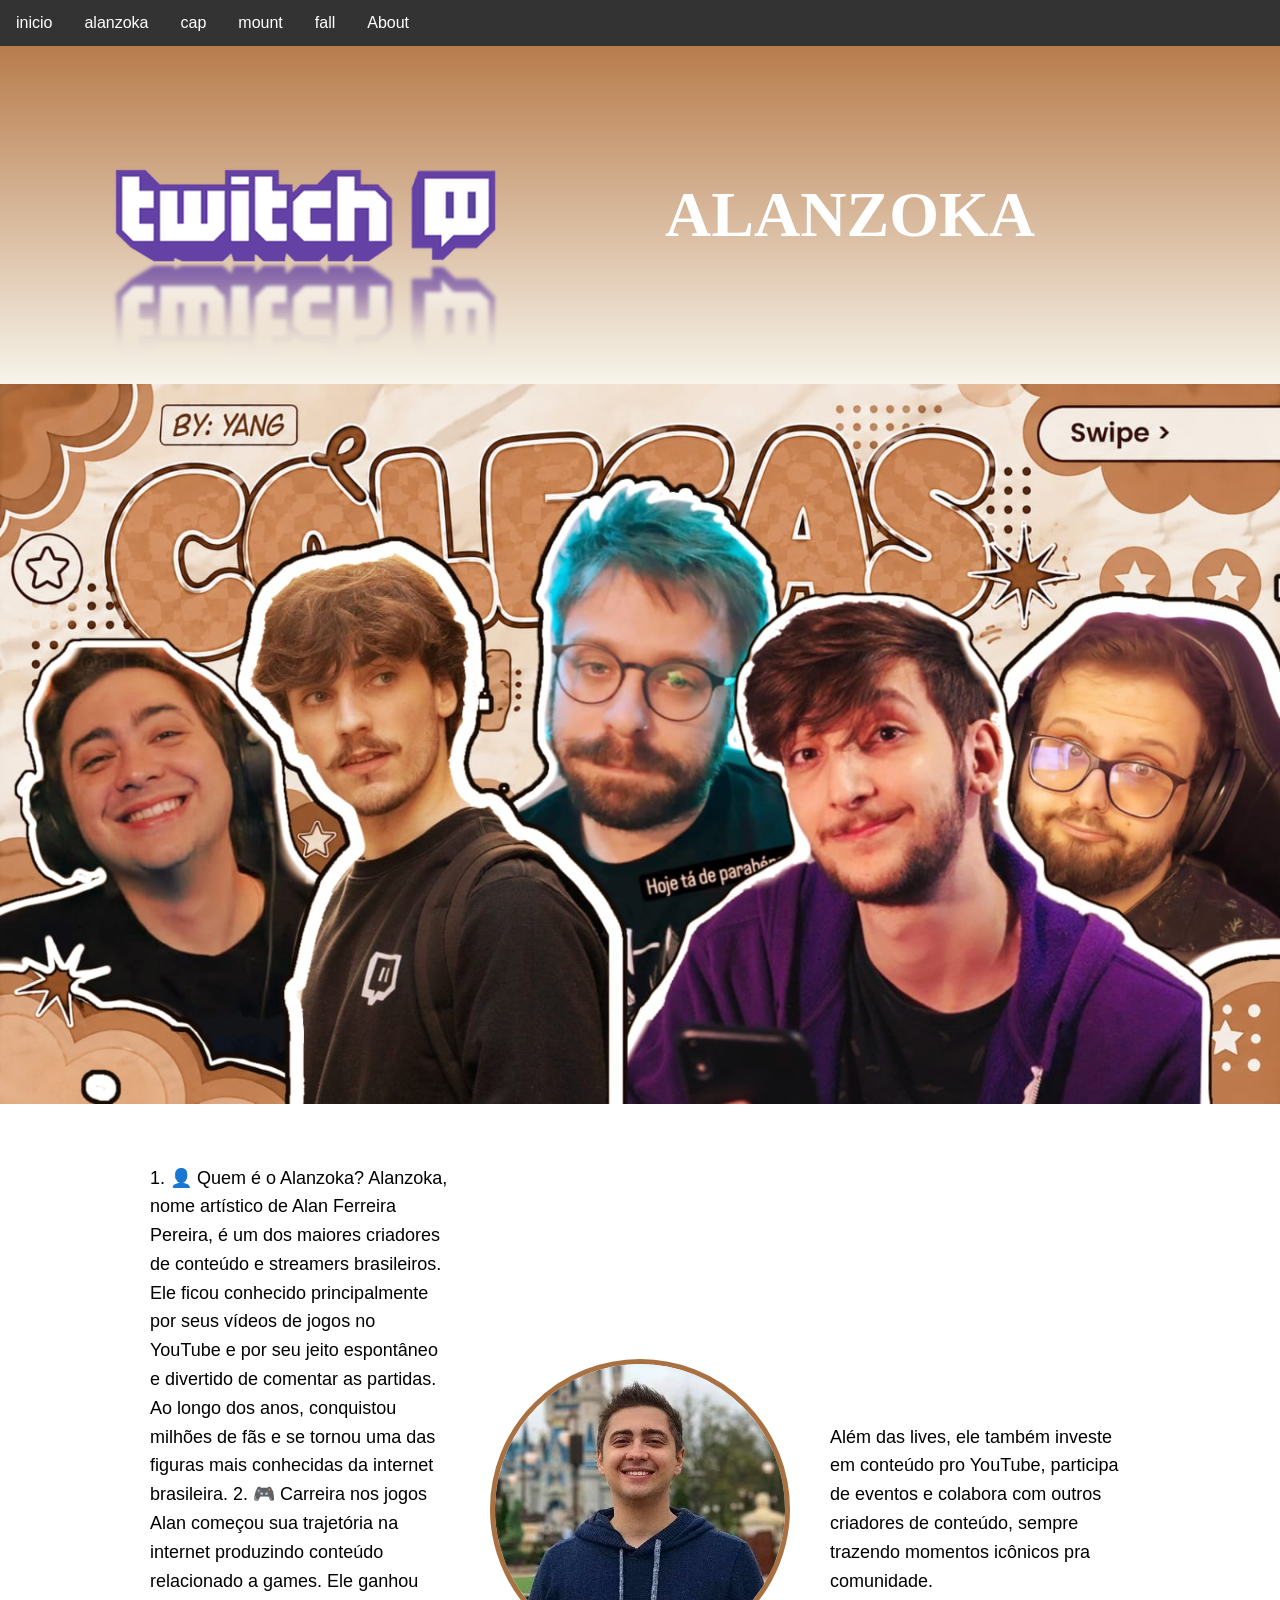
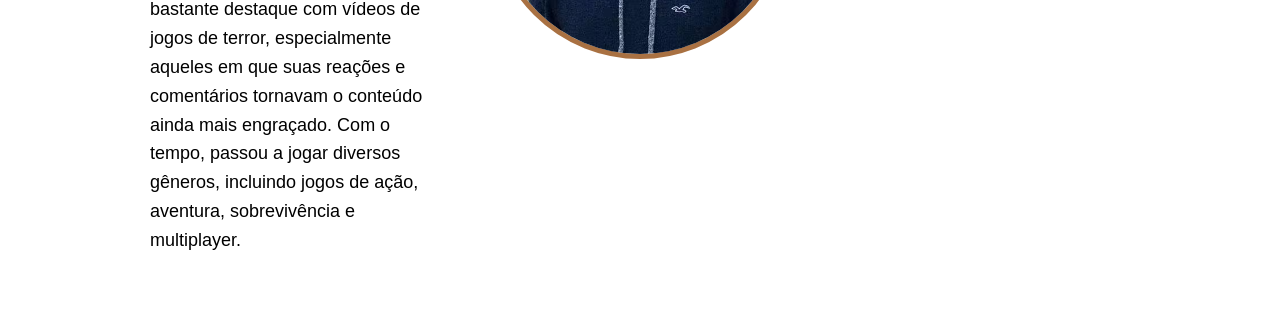
==== alanzoka.html @ ed978b15 "ghgfgh" ====
<html lang="pt-br">
<head>
<meta charset="UTF-8">

<meta name="viewport" content="width=device-width, initial-
scale=1.0">
 
<title>alanzoka</title>

<ul>
  <li><a href="index.html" class="active">inicio</a></li>
  <li><a href="alanzoka.html">alanzoka</a></li>
  <li><a href="cap.html">cap</a></li>
  <li><a href="mount.html">mount</a></li>
  <li><a href="fall.html">fall</a></li>
  <li style="float:right"><a href="#about">About</a></li>
</ul>


<link rel="stylesheet" href="style.css">
</head>
<body>
<!--header é a parte do cabeçalho do site, é o topo da página-->
<header class="cabecalho-itens">

<img class="cabecalho_imagem" src="pngwing.com.png" alt="Logo da
D
Página">



<h1 class="titulo_site">ALANZOKA</h1>
<div class="sociais">
<img class="sociais" src="Youtube_logo.png" alt="logo_nossa_escola">
<img class="sociais" src="TW__1_-removebg-preview.png" alt="facebook.png">
<img class="sociais" src="instagram.png" alt="instagram da Escola">
</div>
</header>
<!--Seção banner 1 é a parte do paragrafo 1 da página-->
<section class="banner1">
<img class="escola.image" src="banner.jpg" alt="Banner
da Escola">
</section>




<!--Seção sobre é a parte que fala sobre o streamer-->
<section class="sobre-streamer">

  <div class="sobre-texto sobre-texto-esquerda">
    <p>
     1. 👤 Quem é o Alanzoka?
Alanzoka, nome artístico de Alan Ferreira Pereira, é um dos maiores criadores de conteúdo
 e streamers brasileiros. Ele ficou conhecido principalmente por seus vídeos de jogos no YouTube
  e por seu jeito espontâneo e divertido de comentar as partidas. Ao longo dos anos, conquistou milhões de fãs
   e se tornou uma das figuras mais conhecidas da internet brasileira.

2. 🎮 Carreira nos jogos
Alan começou sua trajetória na internet produzindo conteúdo relacionado a games.
 Ele ganhou bastante destaque com vídeos de jogos de terror,
  especialmente aqueles em que suas reações e comentários tornavam o conteúdo ainda mais engraçado.
   Com o tempo, passou a jogar diversos gêneros, incluindo jogos de ação, aventura, sobrevivência e multiplayer.
    </p>
  </div>

  <img class="sobre-foto" src="ALANZOKA.avif" alt="Foto do Alanzoka">

  <div class="sobre-texto sobre-texto-direita">
    <p>
      Além das lives, ele também investe em conteúdo pro YouTube,
      participa de eventos e colabora com outros criadores de
      conteúdo, sempre trazendo momentos icônicos pra comunidade.
    </p>
  </div>

</section>
---- style.css ----
*{
margin: 0;
padding: 0;
box-sizing: border-box;
}
body{
font-family: "Poppins", sans-serif;
}
header{
background-image: linear-gradient(#b87c4c,#f7f4ea);
color: white;
width: 100%;
padding: 0px;
font-size: xx-large;
font-family:cursive;
}




.cabecalho-itens{
max-width: 1980px;
margin: 0 auto;
display: flex;
align-items: center;
justify-content: center;
}
.cabecalho_imagem{
width: 450px;
display: flex;
justify-content: flex-start;
align-items: center;
}
.titulo_site{
padding: 50px;
text-align: center;
width: 50%;
font: 30px;
}
.sociais{
display: flex;
justify-content: flex-end;
width: 0%;
padding-right: 30px;
}
.banner1{
    width: 100%;
    margin: 0;
    padding: 0;
}

.banner1 img{
    width: 100%;
    height: auto;
    display: block;
}
.estudante_titulo{
padding: 50px;
text-align: center;
  font-family:cursive;
    font-size:xxx-large

}
.estudante-nome{
text-align: center;
}
.estudante-imagem{
width: 120px;
}
.estudante-icone{
width: 38px;
padding: 4px 8px;
}
.estudante{
 background-color:#f7f4ea ;
    padding: 24px 0;
}


.estudante.div{
text-align: center;
padding: 24px 0;
}
.estudantes_todos{
display: flex;
justify-content: space-around;
}
.escola{
background-image: linear-gradient(#f7f4ea,#b87c4c);
color: white;
display: flex;
justify-content:center;
padding: 24px 0;
text-align:center;
display:block;
}
.escola-titulo{
padding: 50px;
text-align: center;
}
.logo_rodape{
height: 180px;
padding: 12px 0;

}

.link{
color: #ffffff;
text-decoration: none;
}



.video{
    font-family:cursive;
    font-size: 60px;
    font-weight: bold;
    color: #b87c4c ;
    text-align: center;
    margin-bottom: 15px;

}

.container-video {
    display: flex;
    flex-direction: column;
    align-items: center;
    justify-content: center;
     background-color:#f7f4ea;
}


.video-wrapper {
    display: flex;
    justify-content: center;
    width: 100%;
    background-color:#f7f4ea;

}



ul {
  list-style-type: none;
  margin: 0;
  padding: 0;
  background-color: #333333;
  display: flex;
}

ul li a {
  display: block;
  color: white;
  padding: 14px 16px;
  text-decoration: none;
}

ul li a:hover {
  background-color: #111111;
}







.sobre-streamer {
  display: flex;
  align-items: center;
  justify-content: center;
  gap: 40px;
  padding: 60px 40px;
  flex-wrap: wrap;
}

.sobre-foto {
  width: 300px;
  height: 300px;
  object-fit: cover;
  border-radius: 50%;
  border: 5px solid #a97142;
}

.sobre-texto {
  max-width: 300px;
  font-size: 18px;
  line-height: 1.6;
}
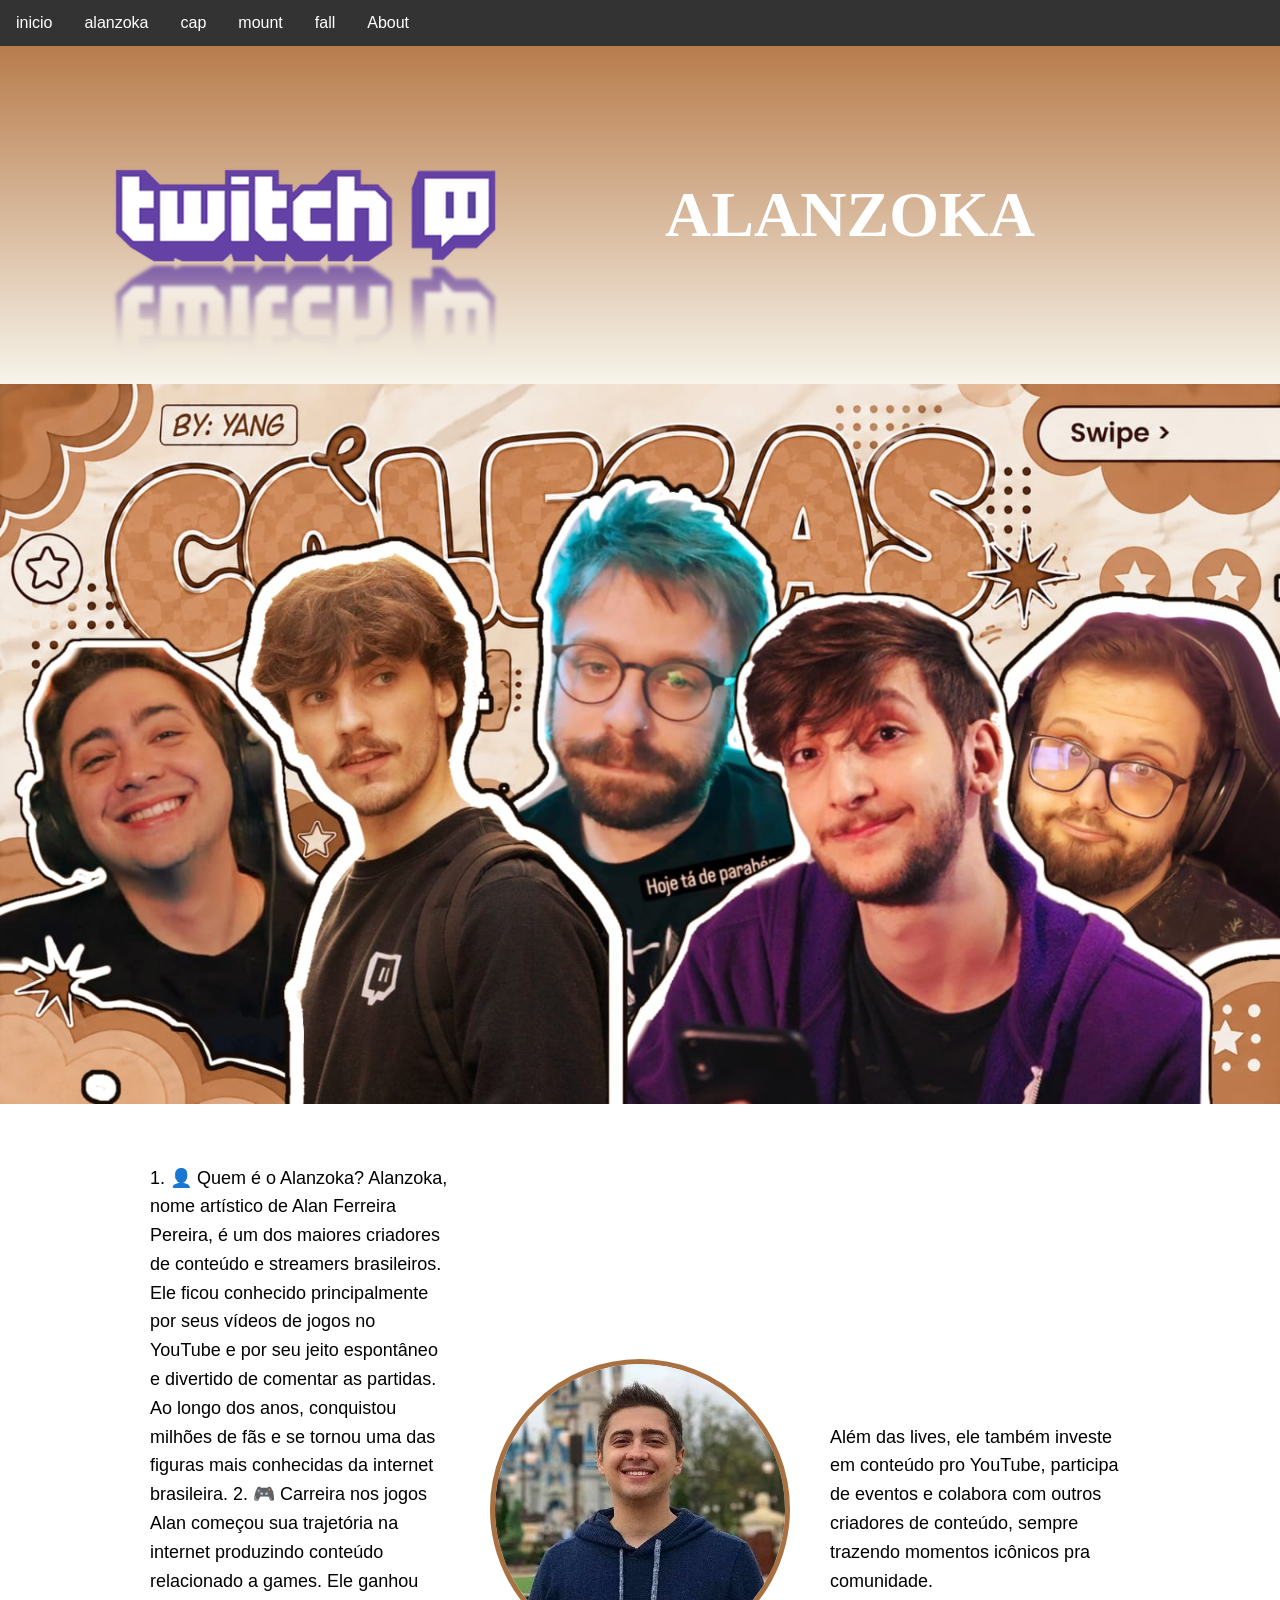
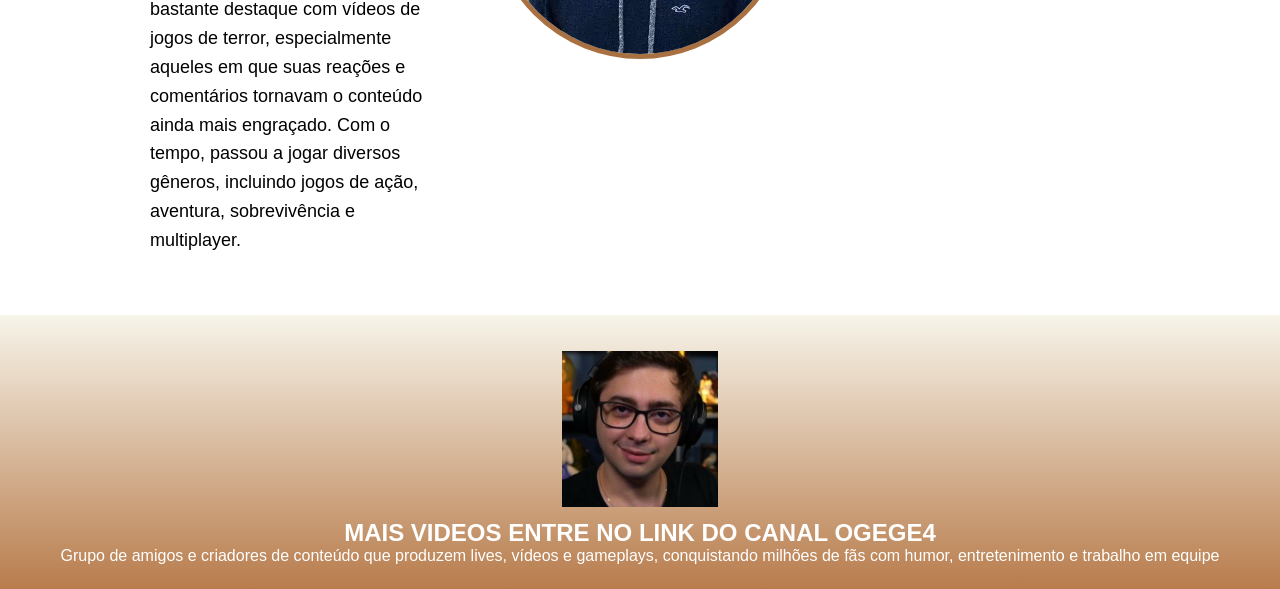
==== commit 971bc27e: "dsffd" ====
--- a/alanzoka.html
+++ b/alanzoka.html
@@ -76,3 +76,48 @@
   </div>
 
 </section>
+
+
+
+
+
+
+
+
+
+
+
+
+
+
+
+
+
+
+
+
+
+
+
+
+
+
+
+<!--Seção rodapé é a parte final da paragrafo 3 da página-->
+<footer class="escola">
+<img class="logo_rodape" src="MEME.jpg" alt="Logo
+da Escola">
+<h2 class="escola-título">MAIS VIDEOS ENTRE NO LINK DO CANAL<a
+class="link" href="https://www.youtube.com/@ogege4668"> OGEGE4
+</a></h2>
+<p></p>
+<p>Grupo de amigos e criadores de conteúdo que produzem lives,
+     vídeos e gameplays, conquistando milhões de fãs com humor, entretenimento e trabalho em equipe
+
+</p>
+<p> </p>
+</footer>
+</body>
+</html>
+
+
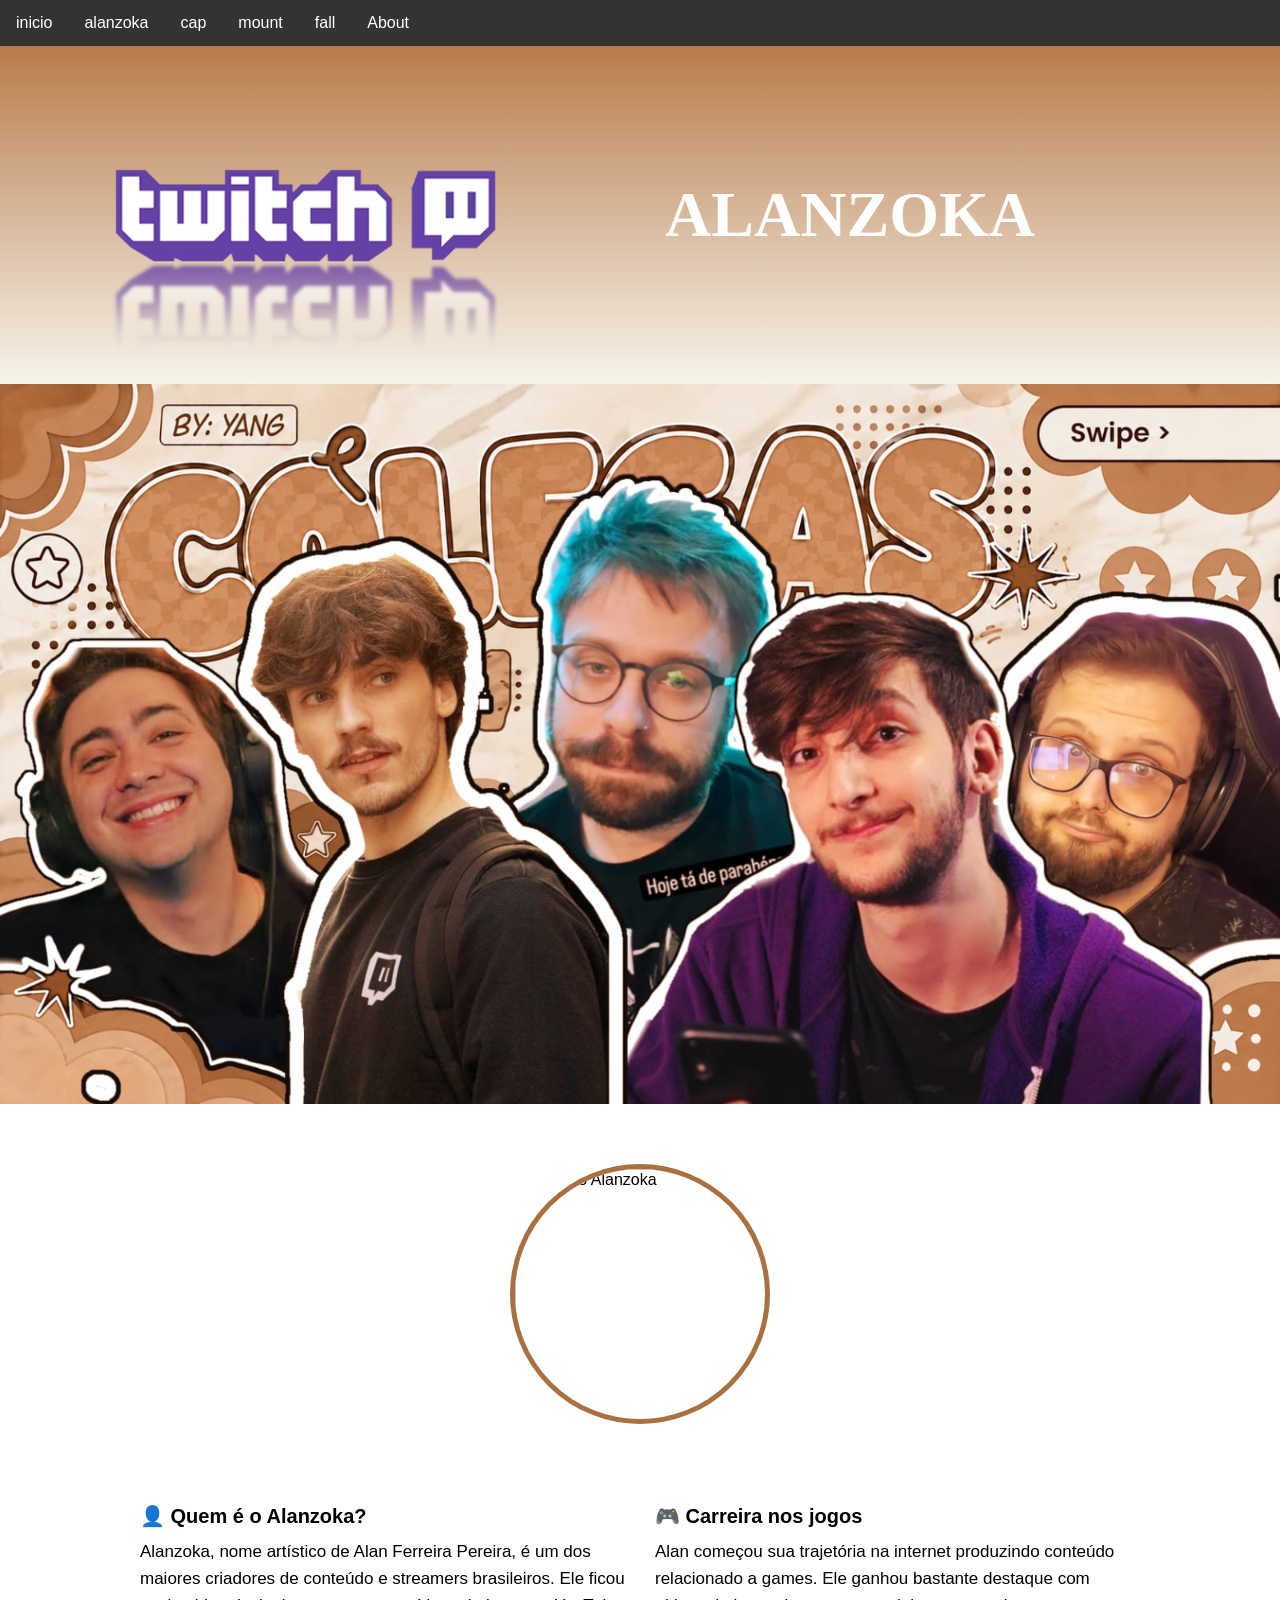
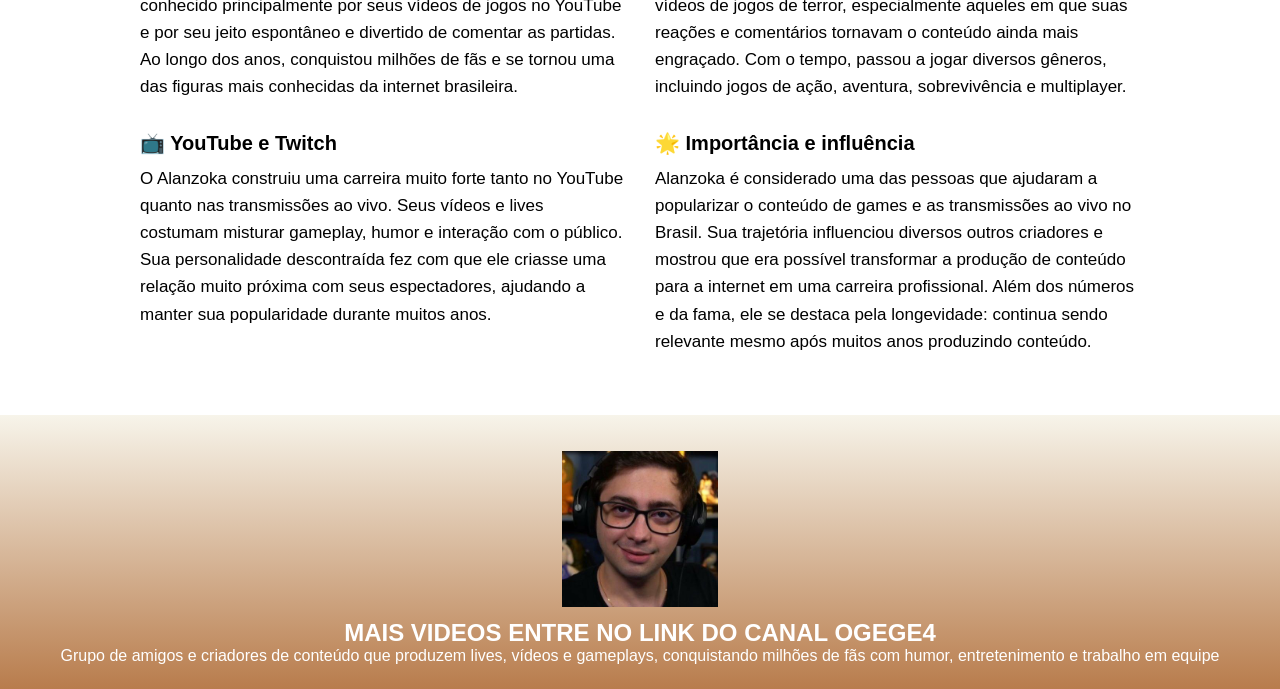
==== commit 37b5c279: "fdf" ====
--- a/alanzoka.html
+++ b/alanzoka.html
@@ -47,36 +47,68 @@
 
 
 <!--Seção sobre é a parte que fala sobre o streamer-->
+<!--Seção sobre é a parte que fala sobre o streamer-->
 <section class="sobre-streamer">
 
-  <div class="sobre-texto sobre-texto-esquerda">
-    <p>
-     1. 👤 Quem é o Alanzoka?
-Alanzoka, nome artístico de Alan Ferreira Pereira, é um dos maiores criadores de conteúdo
- e streamers brasileiros. Ele ficou conhecido principalmente por seus vídeos de jogos no YouTube
-  e por seu jeito espontâneo e divertido de comentar as partidas. Ao longo dos anos, conquistou milhões de fãs
-   e se tornou uma das figuras mais conhecidas da internet brasileira.
+  <img class="sobre-foto" src="alanzoka_foto.jpg" alt="Foto do Alanzoka">
 
-2. 🎮 Carreira nos jogos
-Alan começou sua trajetória na internet produzindo conteúdo relacionado a games.
- Ele ganhou bastante destaque com vídeos de jogos de terror,
-  especialmente aqueles em que suas reações e comentários tornavam o conteúdo ainda mais engraçado.
-   Com o tempo, passou a jogar diversos gêneros, incluindo jogos de ação, aventura, sobrevivência e multiplayer.
-    </p>
-  </div>
+  <div class="sobre-blocos">
 
-  <img class="sobre-foto" src="ALANZOKA.avif" alt="Foto do Alanzoka">
+    <div class="sobre-bloco">
+      <h2>👤 Quem é o Alanzoka?</h2>
+      <p>
+        Alanzoka, nome artístico de Alan Ferreira Pereira, é um dos
+        maiores criadores de conteúdo e streamers brasileiros. Ele
+        ficou conhecido principalmente por seus vídeos de jogos no
+        YouTube e por seu jeito espontâneo e divertido de comentar
+        as partidas. Ao longo dos anos, conquistou milhões de fãs e
+        se tornou uma das figuras mais conhecidas da internet
+        brasileira.
+      </p>
+    </div>
 
-  <div class="sobre-texto sobre-texto-direita">
-    <p>
-      Além das lives, ele também investe em conteúdo pro YouTube,
-      participa de eventos e colabora com outros criadores de
-      conteúdo, sempre trazendo momentos icônicos pra comunidade.
-    </p>
+    <div class="sobre-bloco">
+      <h2>🎮 Carreira nos jogos</h2>
+      <p>
+        Alan começou sua trajetória na internet produzindo conteúdo
+        relacionado a games. Ele ganhou bastante destaque com
+        vídeos de jogos de terror, especialmente aqueles em que
+        suas reações e comentários tornavam o conteúdo ainda mais
+        engraçado. Com o tempo, passou a jogar diversos gêneros,
+        incluindo jogos de ação, aventura, sobrevivência e
+        multiplayer.
+      </p>
+    </div>
+
+    <div class="sobre-bloco">
+      <h2>📺 YouTube e Twitch</h2>
+      <p>
+        O Alanzoka construiu uma carreira muito forte tanto no
+        YouTube quanto nas transmissões ao vivo. Seus vídeos e
+        lives costumam misturar gameplay, humor e interação com o
+        público. Sua personalidade descontraída fez com que ele
+        criasse uma relação muito próxima com seus espectadores,
+        ajudando a manter sua popularidade durante muitos anos.
+      </p>
+    </div>
+
+    <div class="sobre-bloco">
+      <h2>🌟 Importância e influência</h2>
+      <p>
+        Alanzoka é considerado uma das pessoas que ajudaram a
+        popularizar o conteúdo de games e as transmissões ao vivo
+        no Brasil. Sua trajetória influenciou diversos outros
+        criadores e mostrou que era possível transformar a
+        produção de conteúdo para a internet em uma carreira
+        profissional. Além dos números e da fama, ele se destaca
+        pela longevidade: continua sendo relevante mesmo após
+        muitos anos produzindo conteúdo.
+      </p>
+    </div>
+
   </div>
 
 </section>
-
 
 
 
--- a/style.css
+++ b/style.css
@@ -187,4 +187,46 @@
   max-width: 300px;
   font-size: 18px;
   line-height: 1.6;
+}
+
+
+
+
+.sobre-streamer {
+  display: flex;
+  flex-direction: column;
+  align-items: center;
+  padding: 60px 40px;
+}
+
+.sobre-foto {
+  width: 260px;
+  height: 260px;
+  object-fit: cover;
+  border-radius: 50%;
+  border: 5px solid #a97142;
+  margin-bottom: 40px;
+}
+
+.sobre-blocos {
+  display: grid;
+  grid-template-columns: repeat(2, 1fr);
+  gap: 30px;
+  max-width: 1000px;
+}
+
+.sobre-bloco h2 {
+  font-size: 20px;
+  margin-bottom: 10px;
+}
+
+.sobre-bloco p {
+  font-size: 17px;
+  line-height: 1.6;
+}
+
+@media (max-width: 700px) {
+  .sobre-blocos {
+    grid-template-columns: 1fr;
+  }
 }
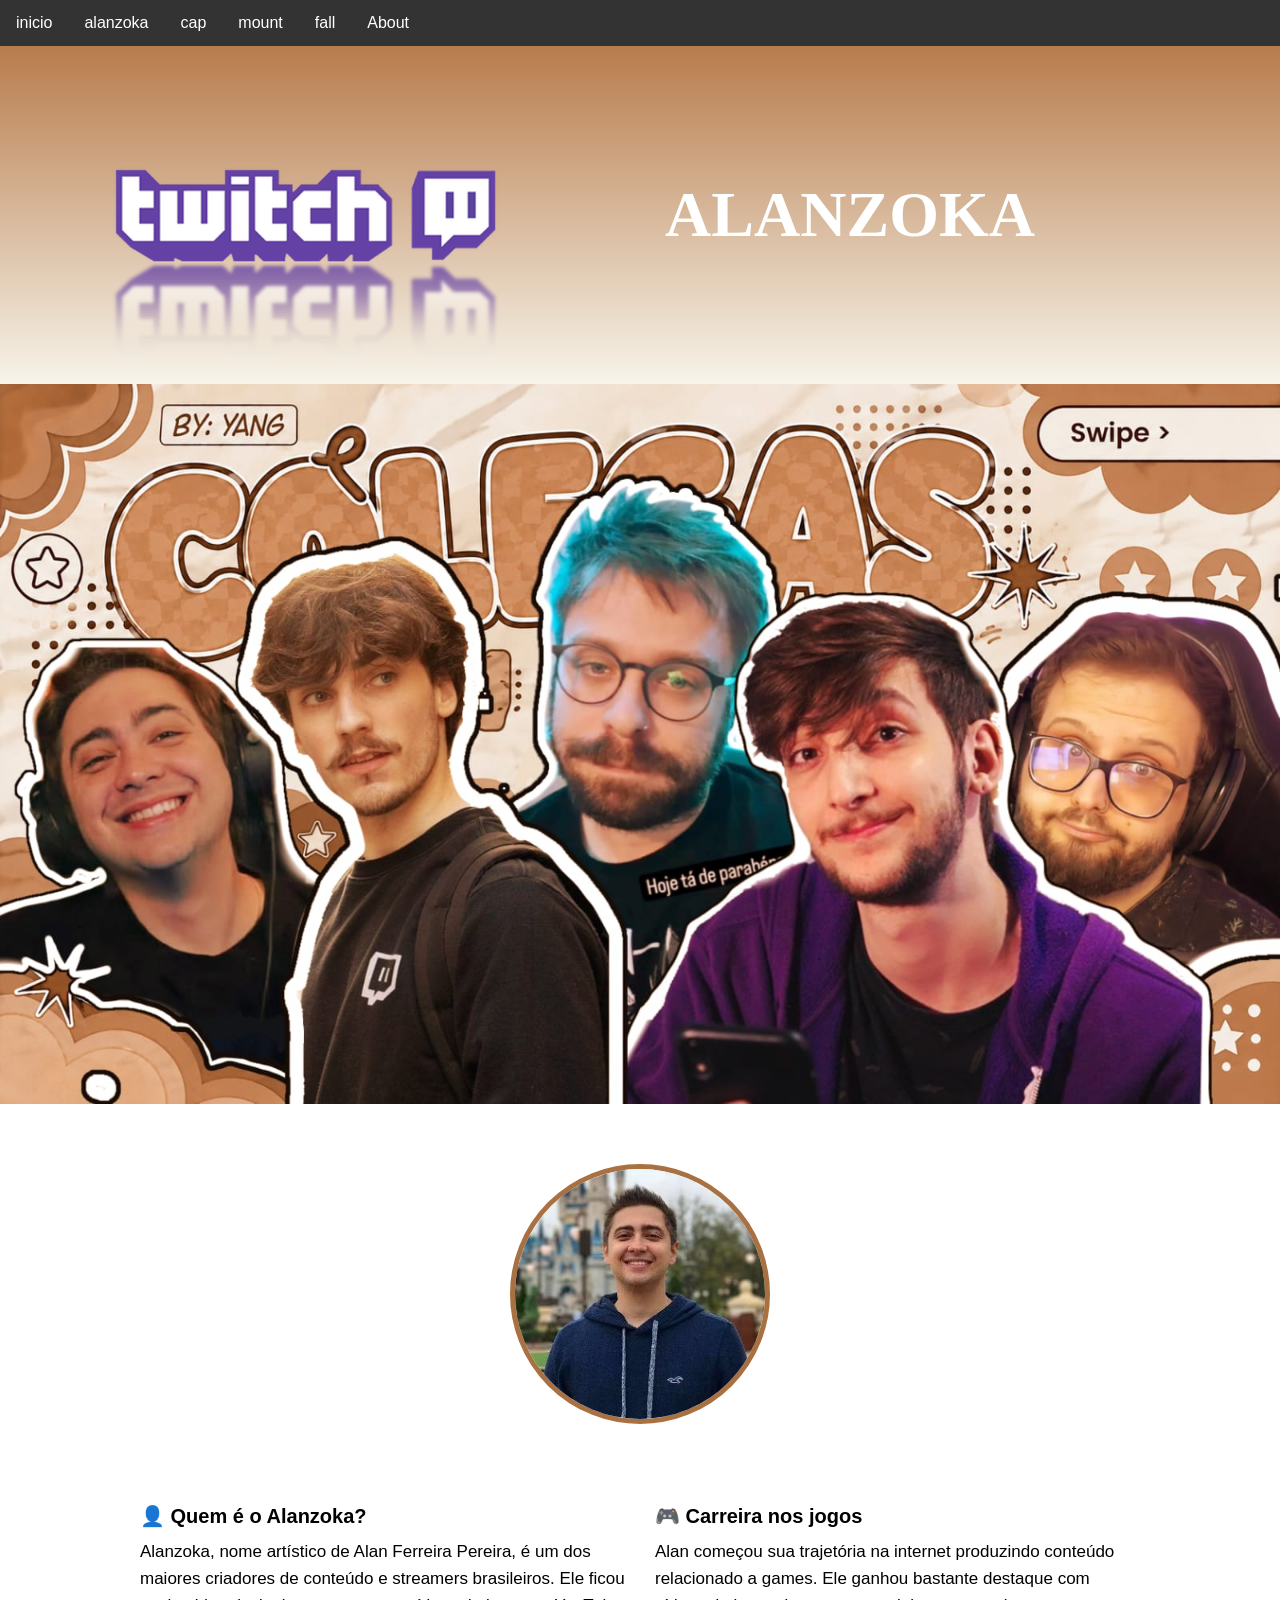
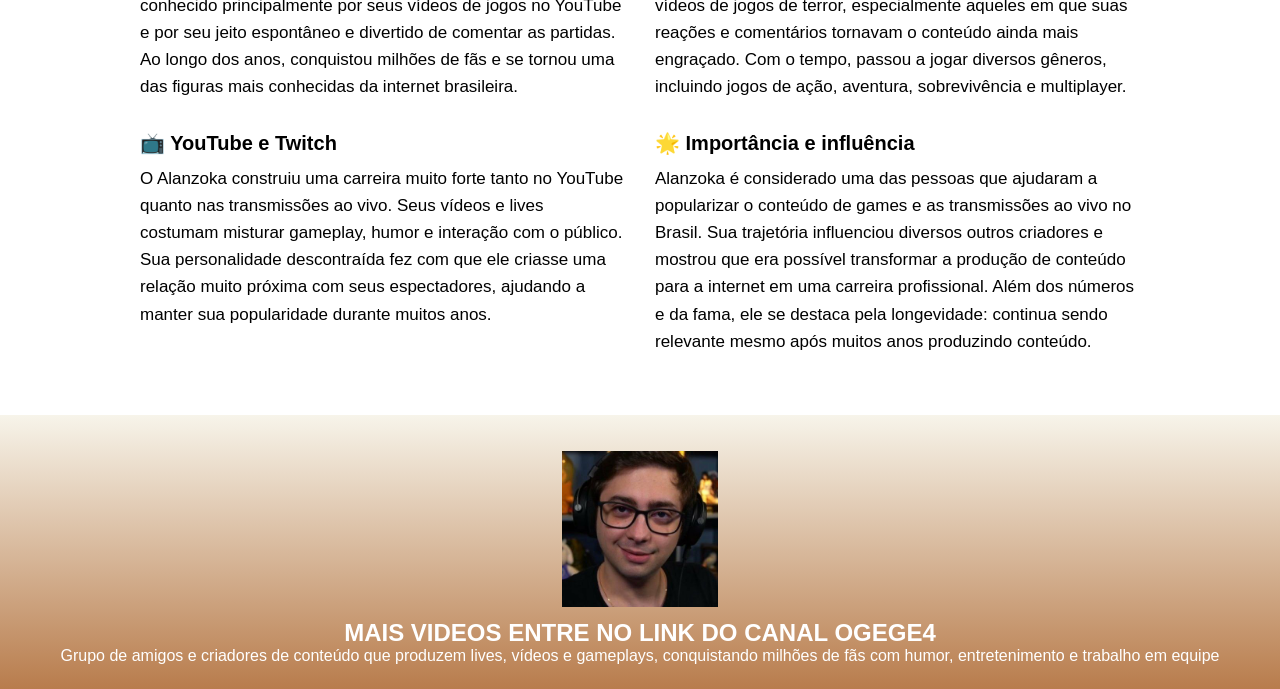
==== commit 21ff3a27: "gfg" ====
--- a/alanzoka.html
+++ b/alanzoka.html
@@ -50,7 +50,7 @@
 <!--Seção sobre é a parte que fala sobre o streamer-->
 <section class="sobre-streamer">
 
-  <img class="sobre-foto" src="alanzoka_foto.jpg" alt="Foto do Alanzoka">
+  <img class="sobre-foto" src="ALANZOKA.avif" alt="Foto do Alanzoka">
 
   <div class="sobre-blocos">
 
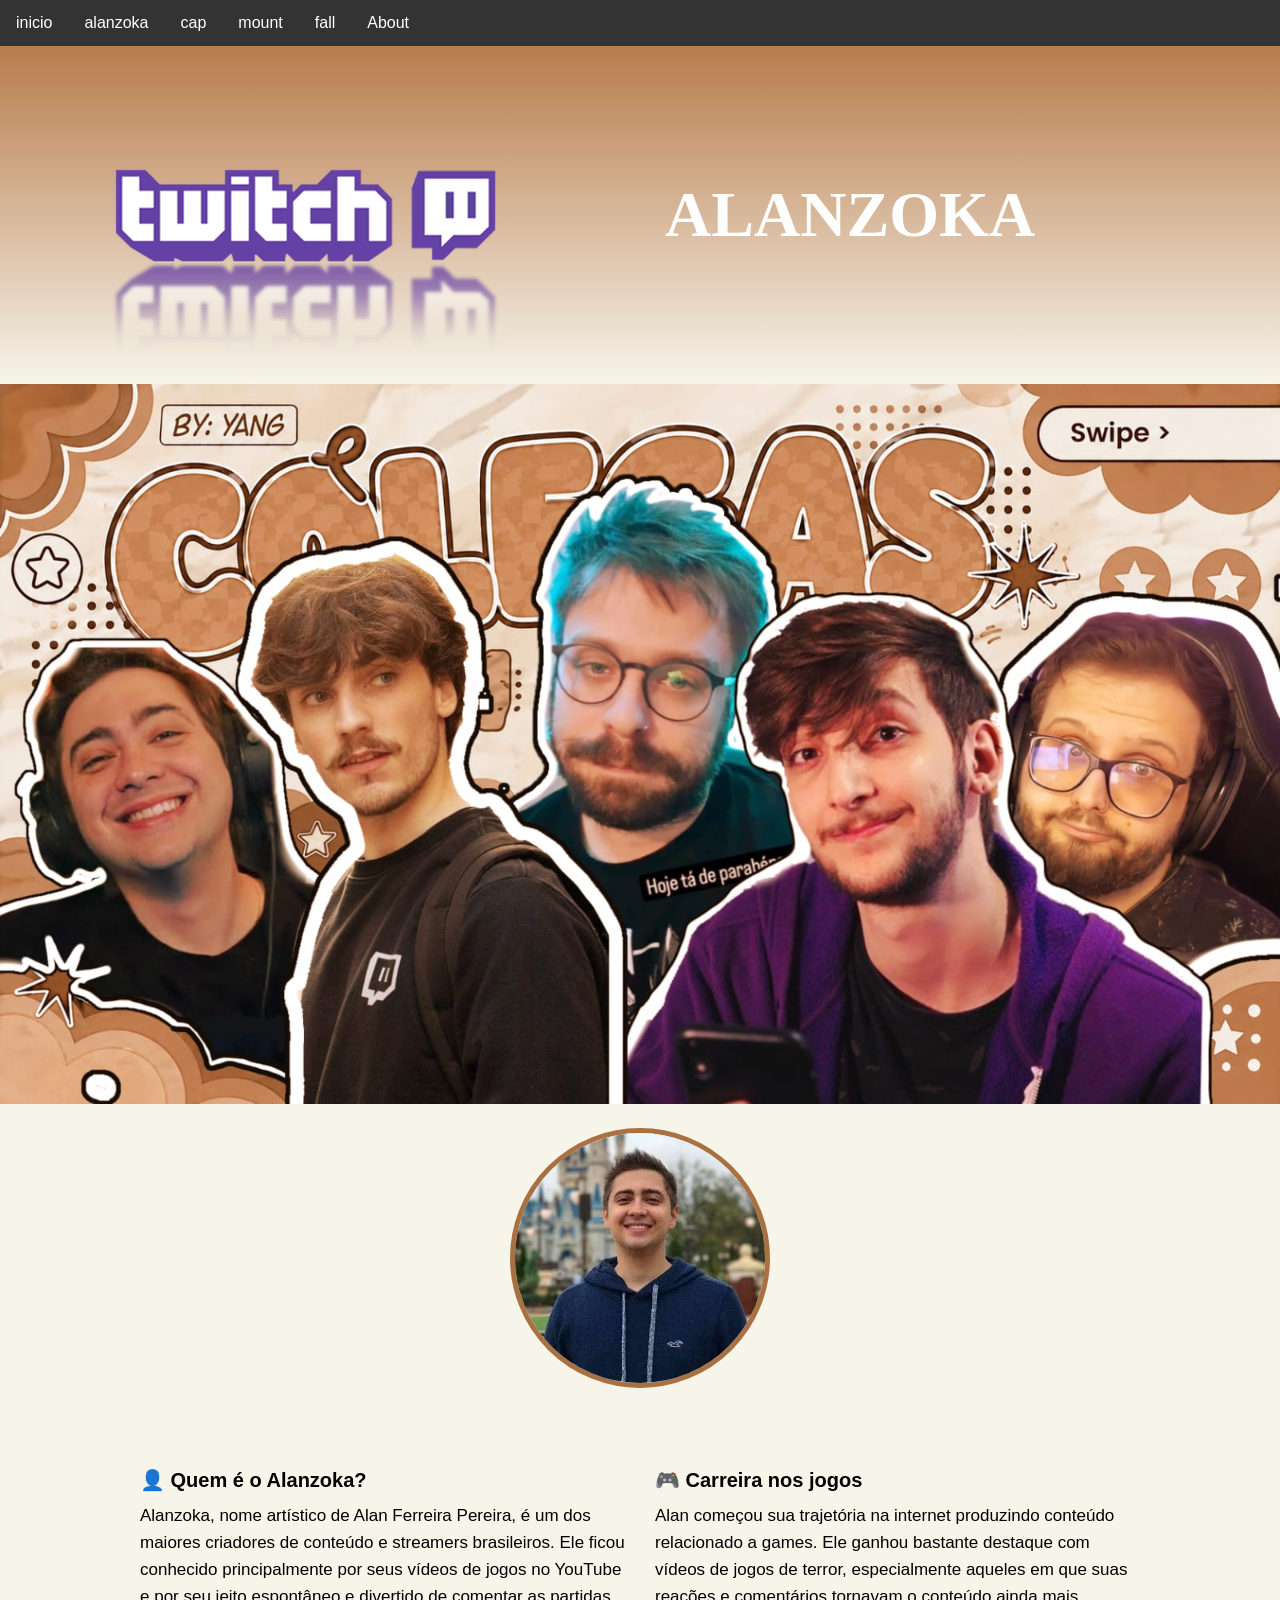
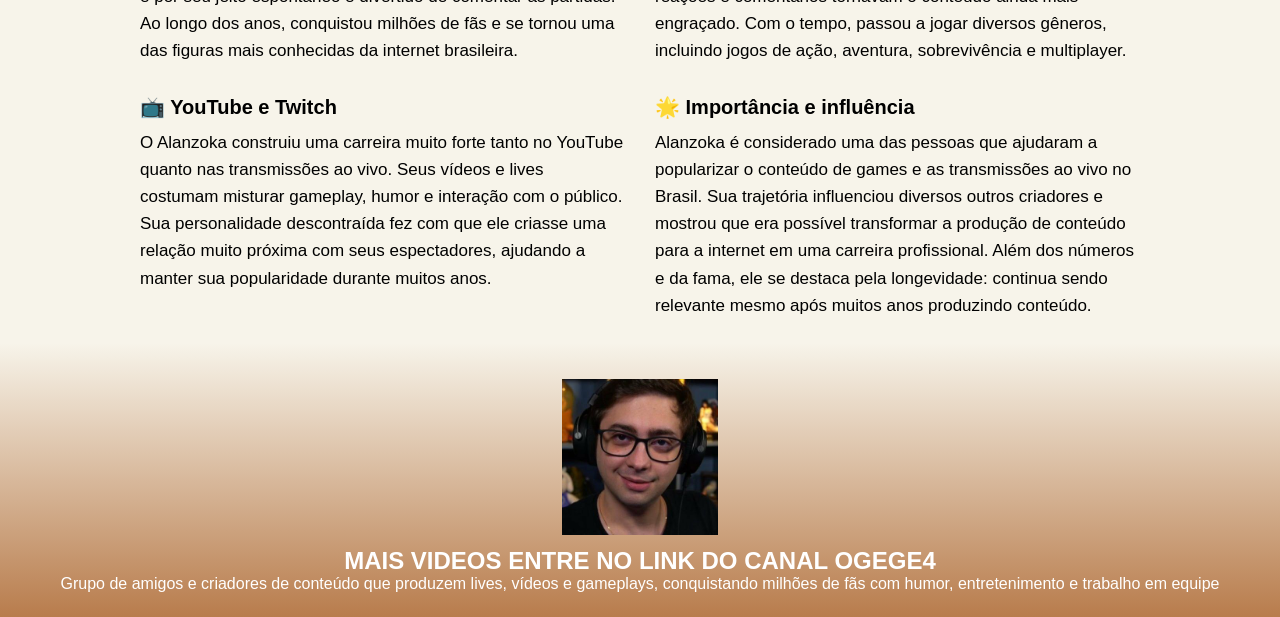
==== commit 279bb3e4: "fdsd" ====
--- a/alanzoka.html
+++ b/alanzoka.html
@@ -46,7 +46,7 @@
 
 
 
-<!--Seção sobre é a parte que fala sobre o streamer-->
+
 <!--Seção sobre é a parte que fala sobre o streamer-->
 <section class="sobre-streamer">
 
--- a/style.css
+++ b/style.css
@@ -229,4 +229,10 @@
   .sobre-blocos {
     grid-template-columns: 1fr;
   }
-}+}
+
+
+
+.sobre-streamer{
+ background-color:#f7f4ea ;
+    padding: 24px 0;
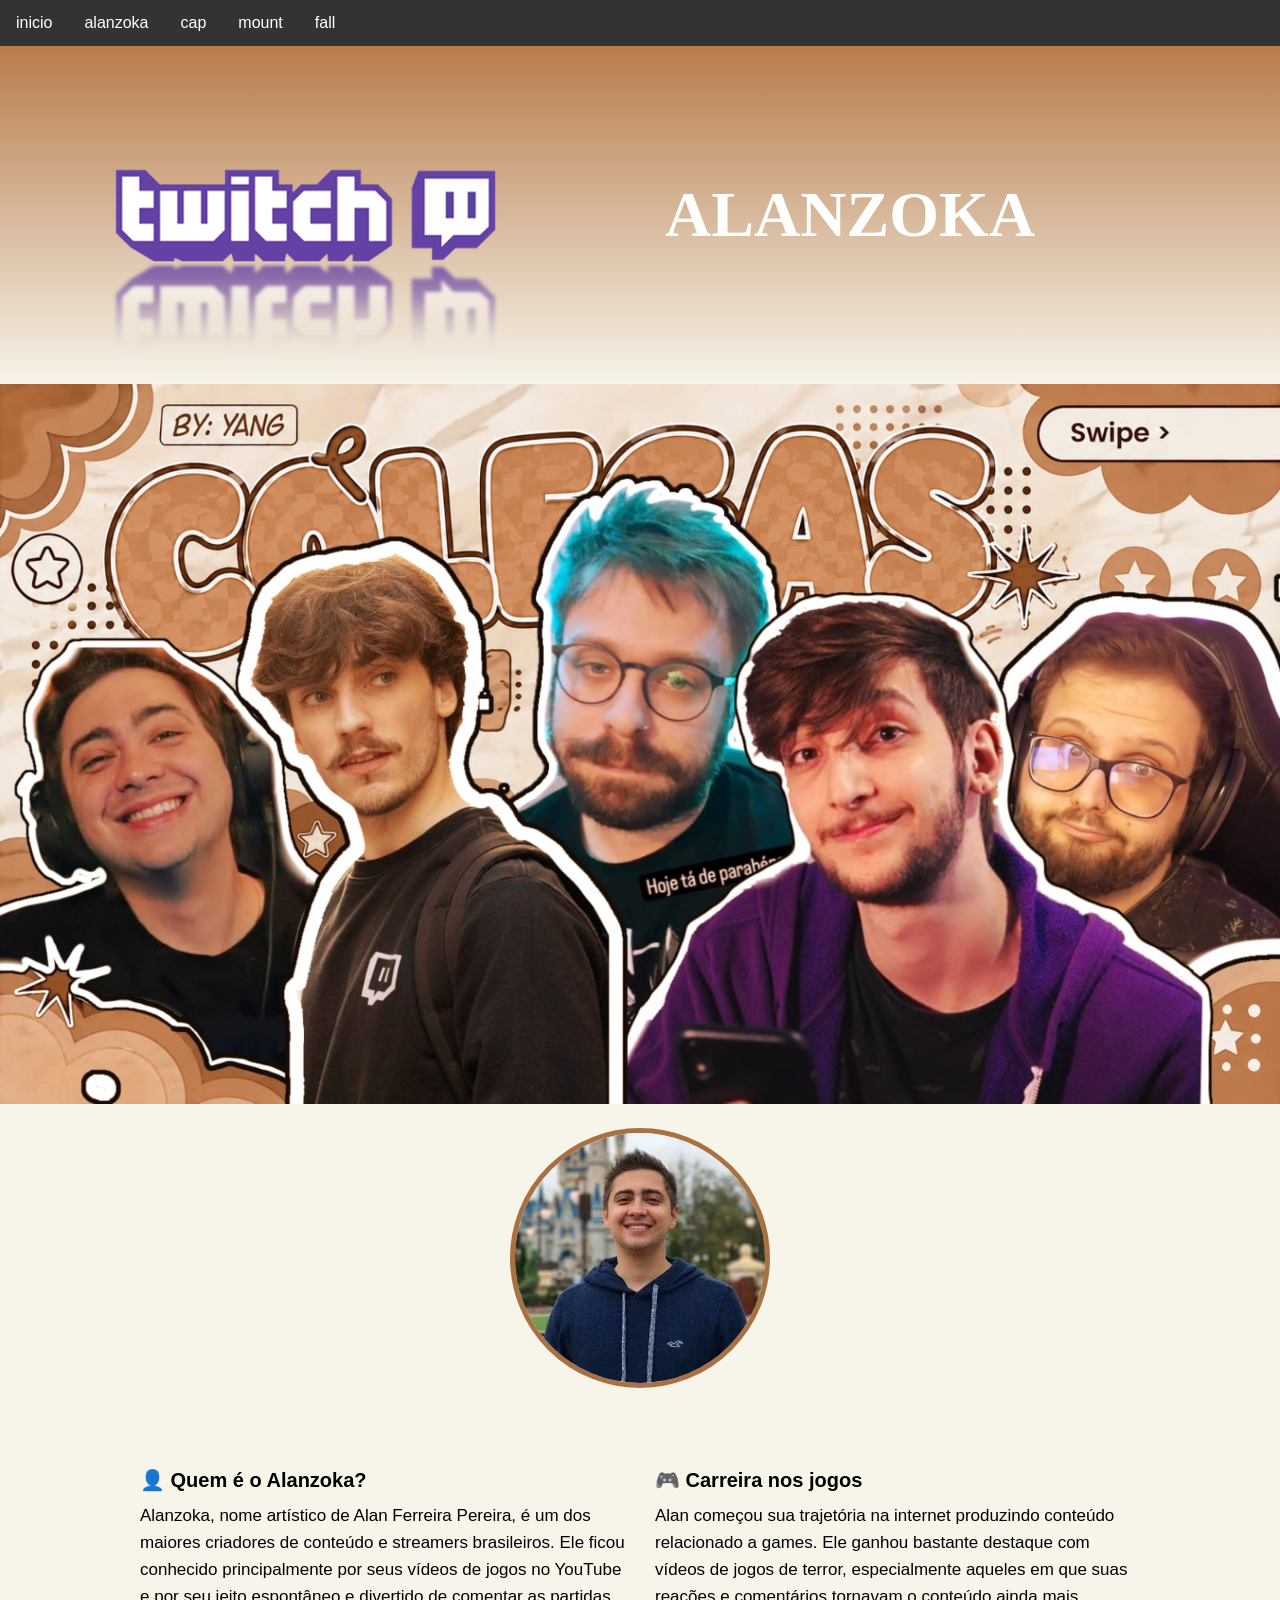
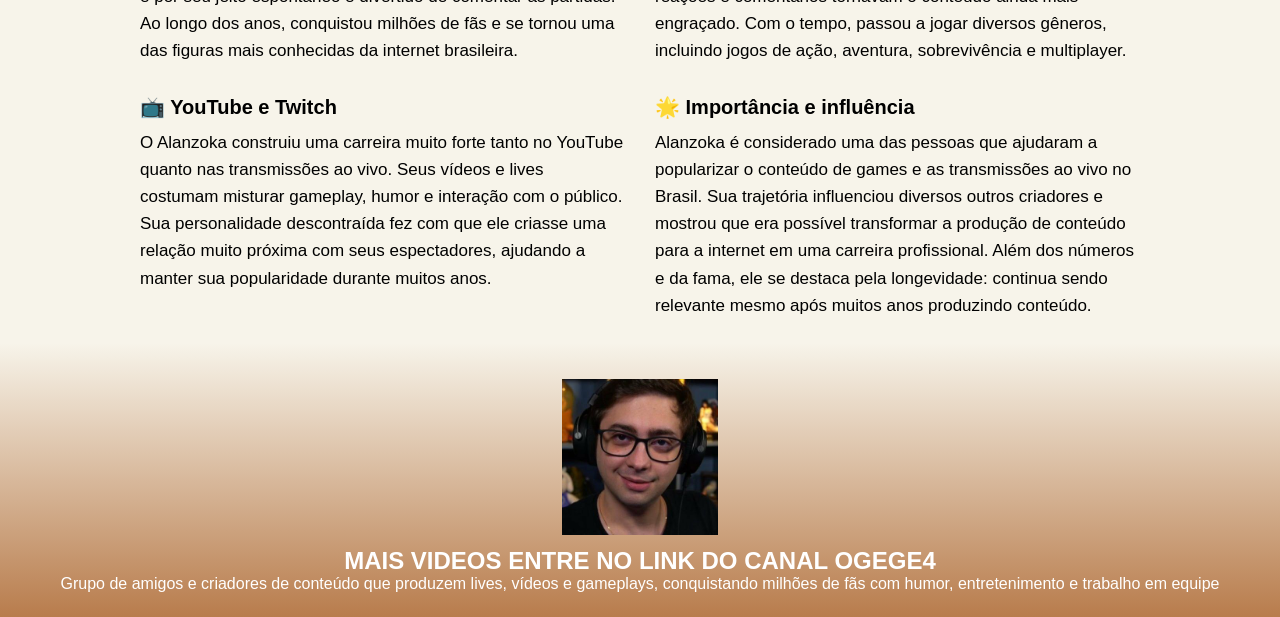
==== commit ae37fa7b: "hgh" ====
--- a/alanzoka.html
+++ b/alanzoka.html
@@ -14,7 +14,7 @@
   <li><a href="cap.html">cap</a></li>
   <li><a href="mount.html">mount</a></li>
   <li><a href="fall.html">fall</a></li>
-  <li style="float:right"><a href="#about">About</a></li>
+  
 </ul>
 
 
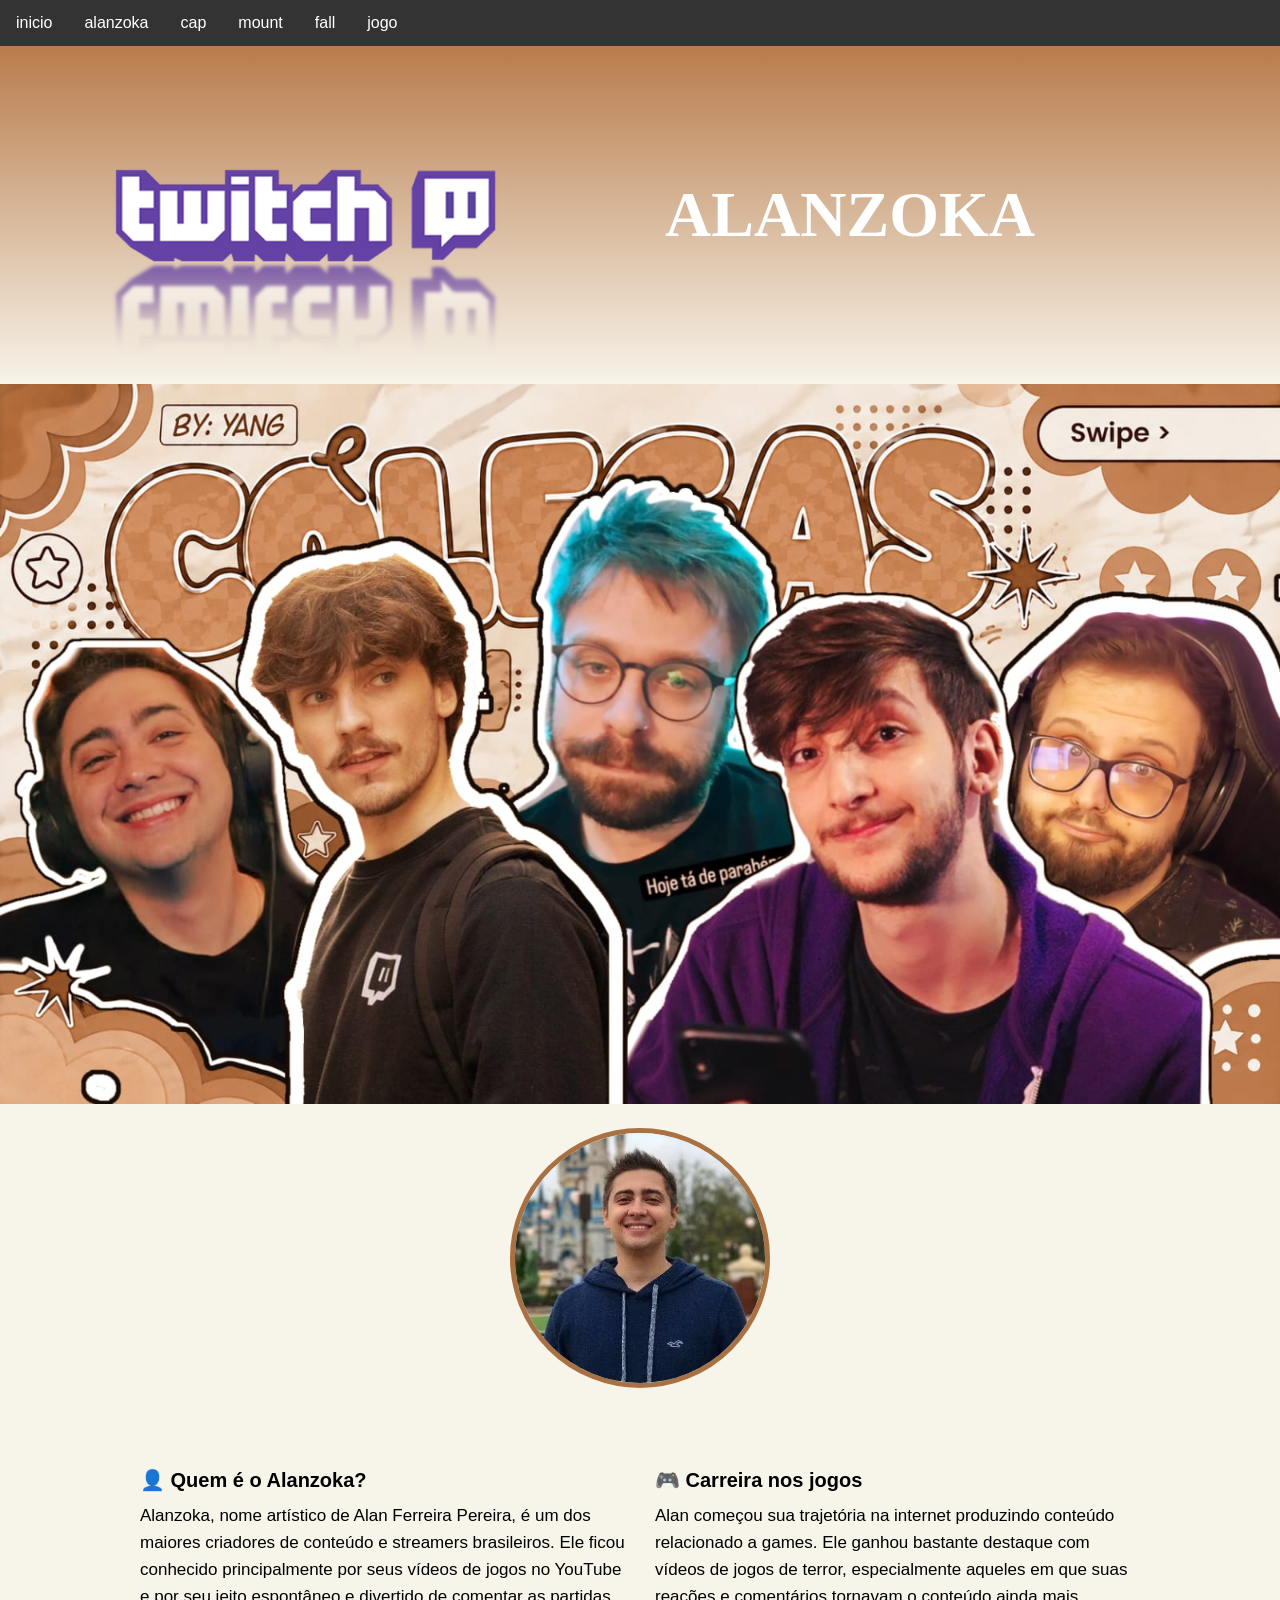
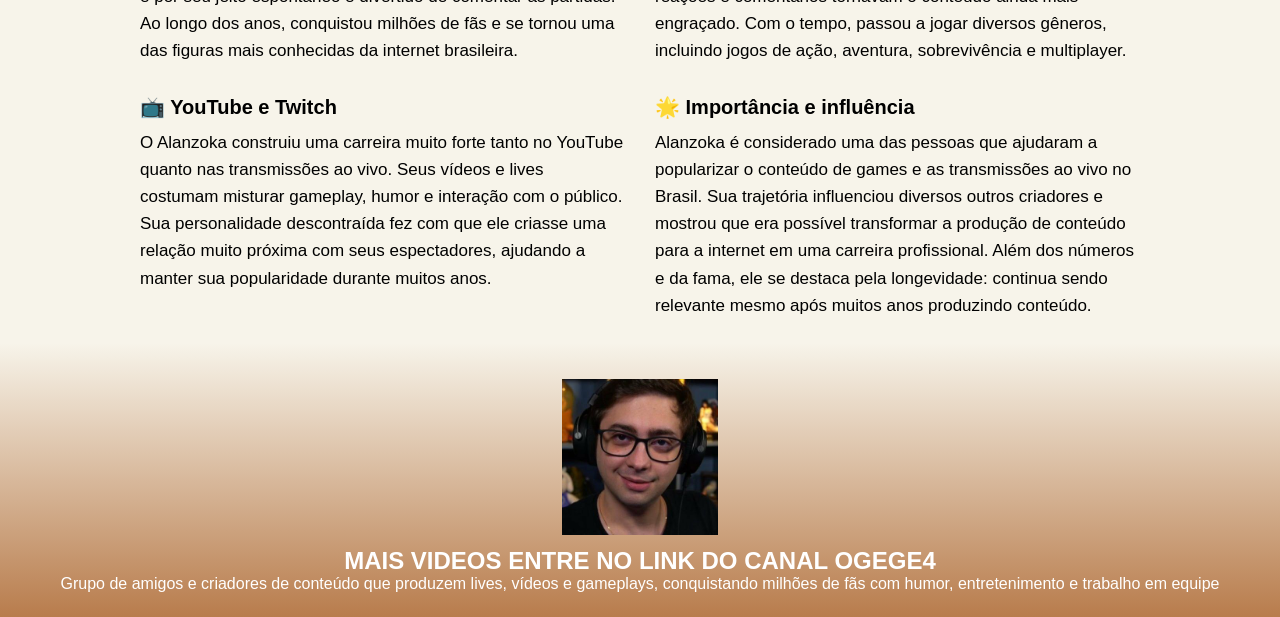
==== commit 2b84c331: "sdgfg" ====
--- a/alanzoka.html
+++ b/alanzoka.html
@@ -14,6 +14,7 @@
   <li><a href="cap.html">cap</a></li>
   <li><a href="mount.html">mount</a></li>
   <li><a href="fall.html">fall</a></li>
+  <li><a href="jogo.html">jogo</a></li>
   
 </ul>
 
